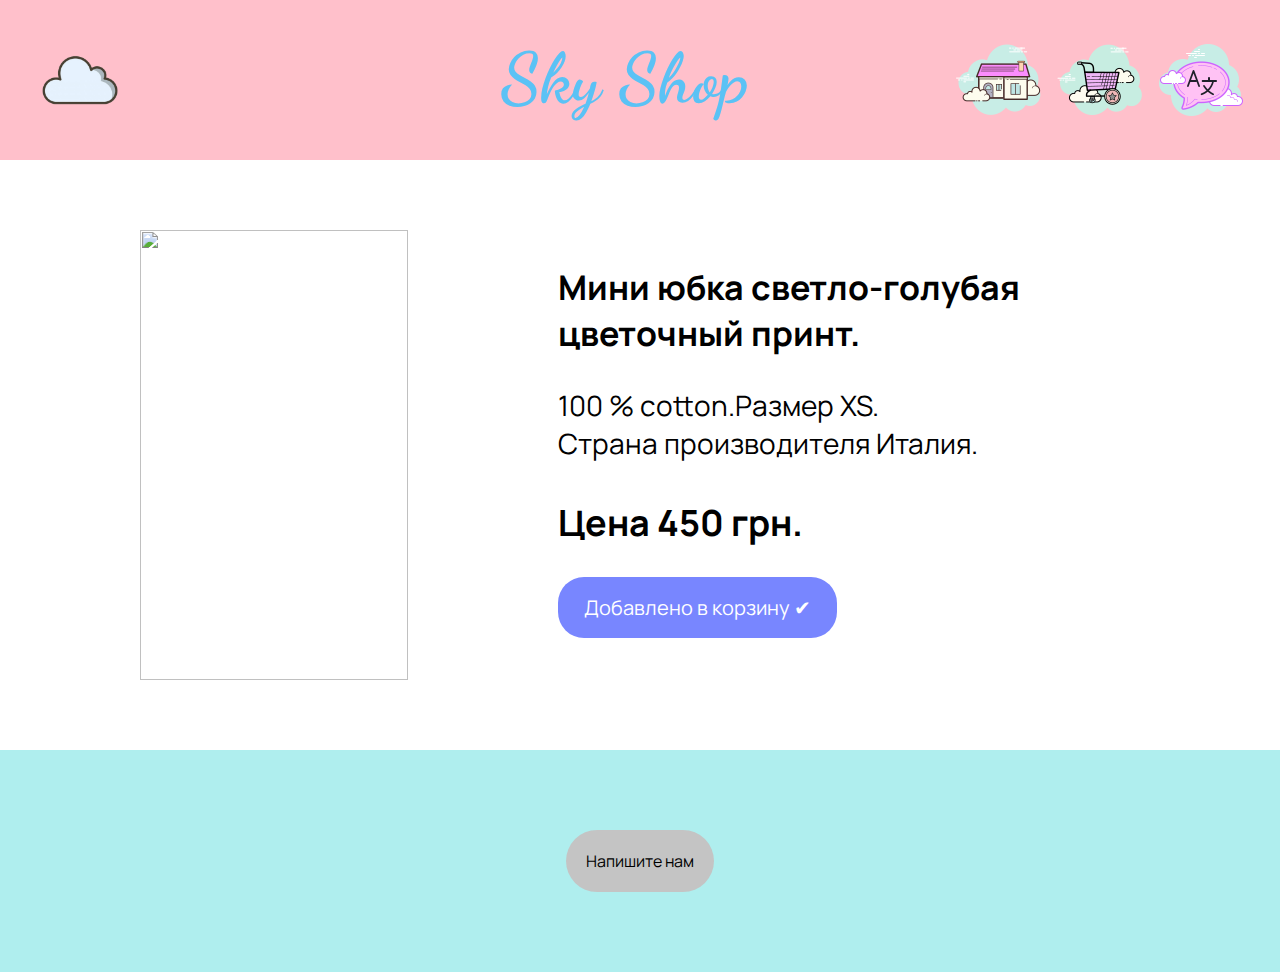
==== index10.html @ a5e27de4 "Add files via upload" ====
<html>
	<head>
		<meta charset='utf-8'>
		<meta name='viewport' content='width=device-width,initial-scale=1'>
		<link rel='stylesheet' href='style.css'>
	</head>
	
	<body>
		<header>
		
		
			<div>
				<img src='images/logo.png' height='100'>
				
				
				<div>
				<a href='index.html'><img src='images/home3.png' height='100'></a>
				<a href='index3.html'><img src='images/trolley.png' height='100'></a>
				<img src='images/language.png' height='100'>
				
				</div>
			</div>
			<h1>
			Sky Shop
			</h1>
		</header>
		
		<div class="buy-outer">
			<main class="buy">
				<div class="block">
					<img src='images/blah blah blah discovered by amelia on We Heart It.jpg' height='450'>
				</div>
				
				<div class="block-inner">
					<h3>Мини юбка светло-голубая цветочный принт.</h3>
					<p class="caption">100 % cotton.Размер XS.<br>Страна производителя Италия.</p>
					<p class="price">Цена 450 грн.</p>
					<button><a href='index5.html'>Добавлено в корзину &#10004</a></button><br>
					
				</div> 
			</main>
		</div>
		
		
		
		
		<footer>
				<div class='btn'>
					<a href='index4.html.html'>Напишите нам</a>
				</div>
			
		</footer>
	</body>
</html>
---- style.css ----
@import url('https://fonts.googleapis.com/css2?family=Dancing+Script:wght@600&display=swap');
@import url('https://fonts.googleapis.com/css2?family=Manrope:wght@200&display=swap');

*{
	font-family: 'Manrope', sans-serif;
}

body{
	margin:0;
	
}
header{
	position: relative;
	background-color:FFC0CB;
    padding:30px;
}

header div{
	display: flex;
	justify-content: space-between;
}
header h1{
	font-family: 'Dancing Script', cursive;
	font-weight: 700;
	font-size: 70px;
	
	top: -10px;
	left: -15px;
	width: 100%;
	position: absolute;
	text-align: center;
	color: 5BC2F5;
}


main{
	padding:70px 140px;
	

}
.block div{
	text-align:center;
	padding:20px 0;
}
.block img{
	width:268px;
}
.block div a{
	background-color:#C4C4C4;
	padding:5px 65px;
	text-decoration:none;
	color:white;
	font-size:28px;
	border-radius:50px;
}
.block{
	width:268px;
}
footer {
	background-color:AFEEEE;
	padding:100px
}

footer .btn a{
	transition: background-color .5s linear;
	color: black;
}

footer .btn:hover a{
	background-color: #d6a9d6;
}

.grid{
	display: grid;
	grid-template-columns: 25% 25% 25% 25%;
}

.grid > div{
	
	justify-self: center;
	height: 510px;
}

.grid > div div{
	align-self: bottom;
}

.buy-outer{
	display: flex;
	justify-content: center;
}

.buy{
	display: flex;
}

.block-inner{
	display: block;
	margin-left: 150px;
}

.block-inner * {
	margin-bottom: 30px;
}

.block-inner h3{
	font-size: 34px;
}

.block-inner .caption{
	font-size: 28px;
}

.block-inner .price{
	font-size: 36px;
	font-weight: 700;
}

.block-inner button, form button{
	transition: background .2s linear;
	background-color: #7886FF;
	color: white;
	padding: 17px 26px;
	border: none;
	border-radius: 26px;
	cursor: pointer;
	font-size: 20px;
	text-decoration:none;
	color:white;
}
.block-inner button a, form button a{
	text-decoration:none;
	color:white;
}
.block-inner button:hover, form button:hover{
	background-color: #3347ff;header-menu
}
.btn a{
	background-color:#c4c4c4;
	text-decoration:none;
	color:white;
	padding:20px;
	border-radius:50px;
	
}

.btn{
	text-align:center;
}

form{
     margin:20px 750px;
	 color:#5BC2F5;
}

textarea{
	margin-bottom: 20px;
}

.qwe-section{
	display: grid;
	grid-template-columns: 1fr 1fr;
}

.qwe img{
	justify-self: center;
	margin-bottom: 40px;
}

.center-form{
	text-align: right;
}
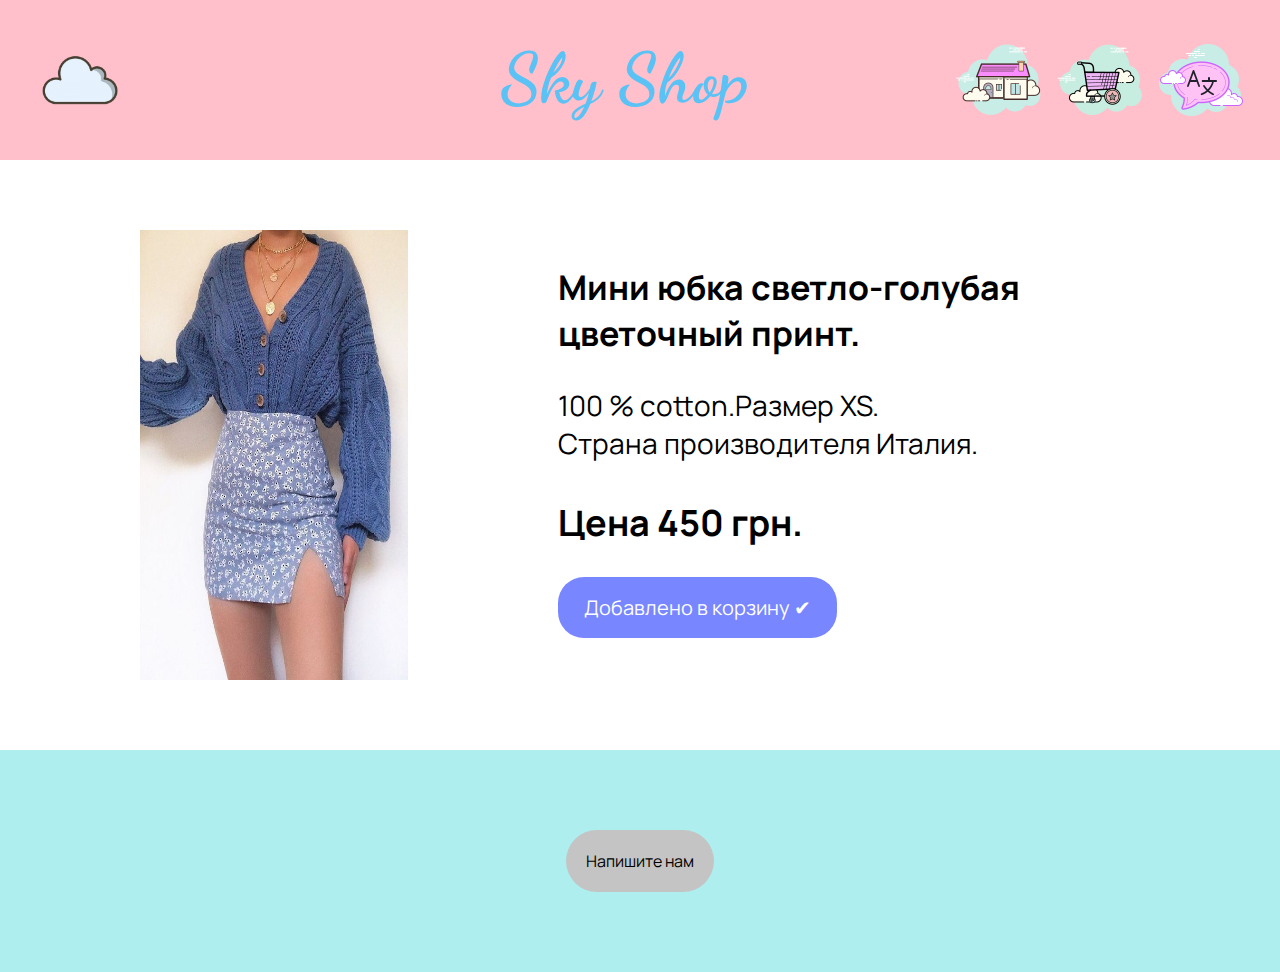
==== commit 198855fa: "Add files via upload" ====
--- a/index10.html
+++ b/index10.html
@@ -28,7 +28,7 @@
 		<div class="buy-outer">
 			<main class="buy">
 				<div class="block">
-					<img src='images/blah blah blah discovered by amelia on We Heart It.jpg' height='450'>
+					<img src='images/cloth11.jpg' height='450'>
 				</div>
 				
 				<div class="block-inner">
